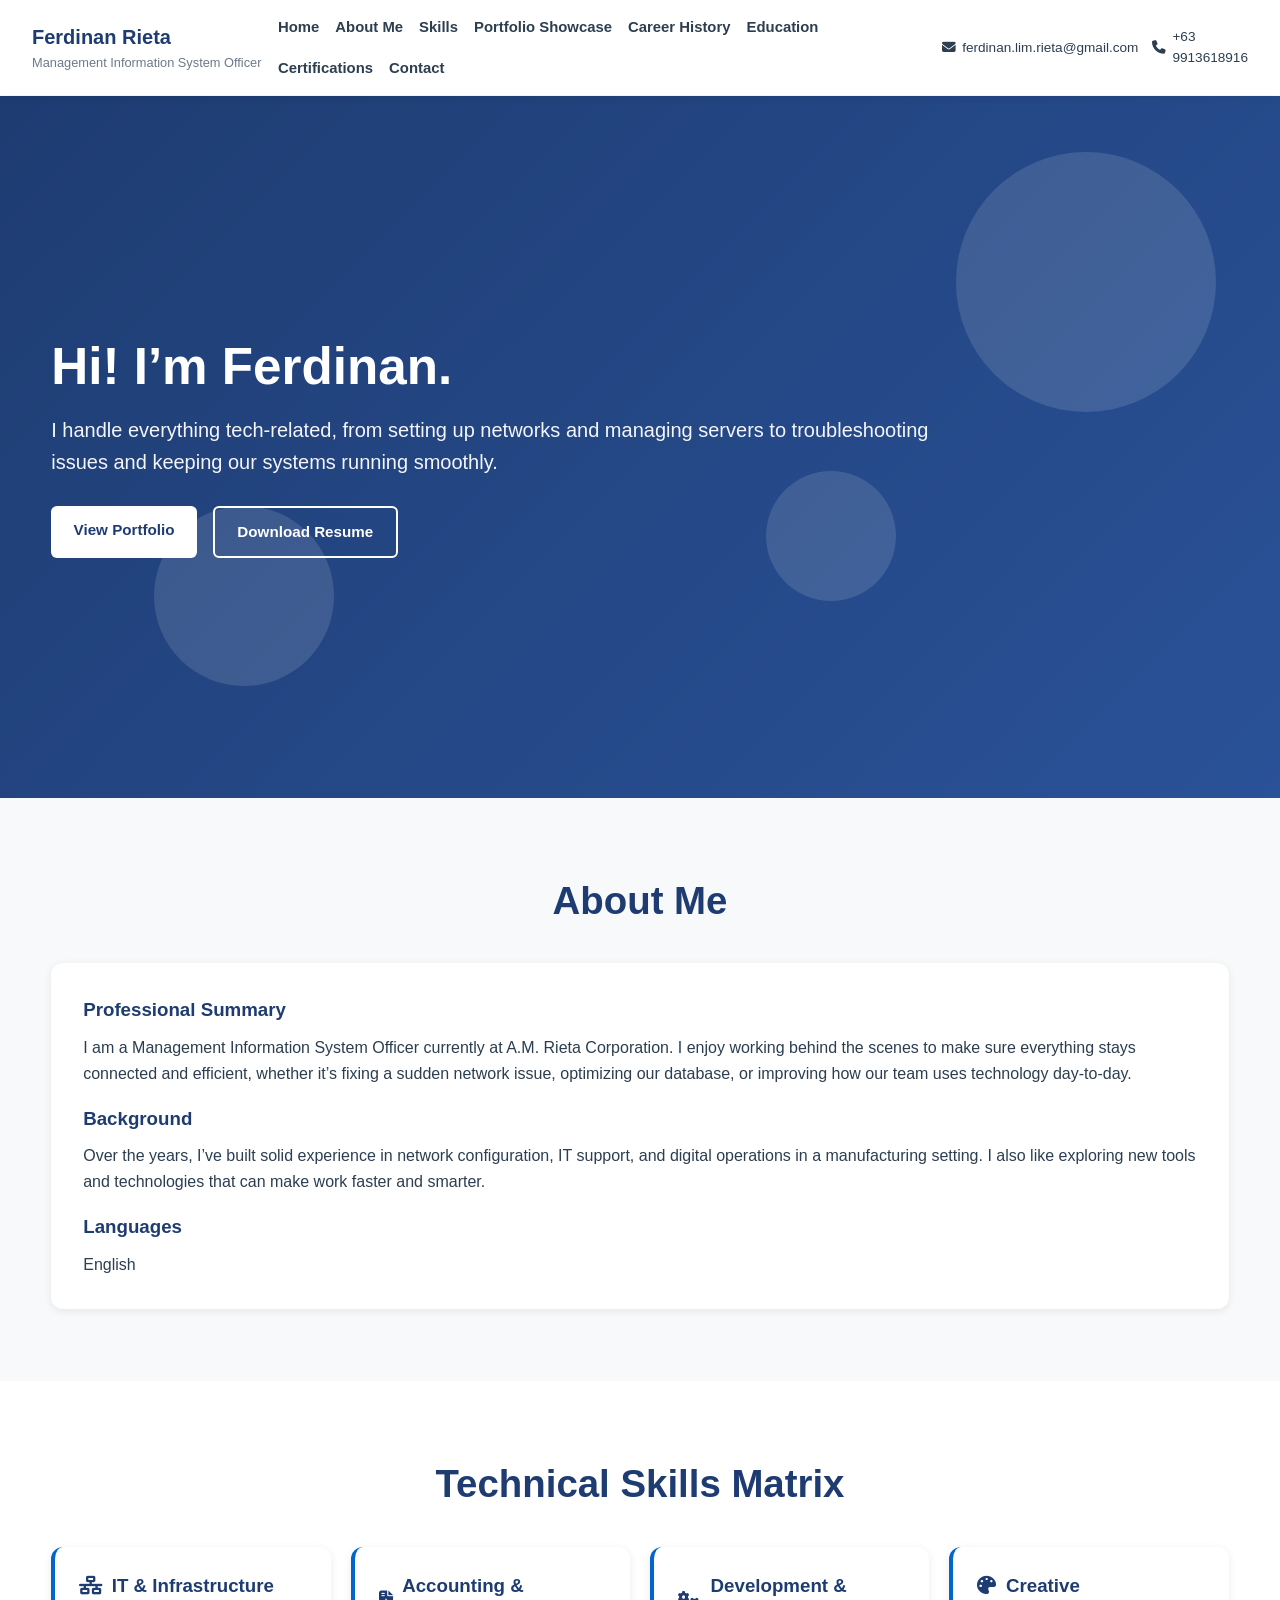
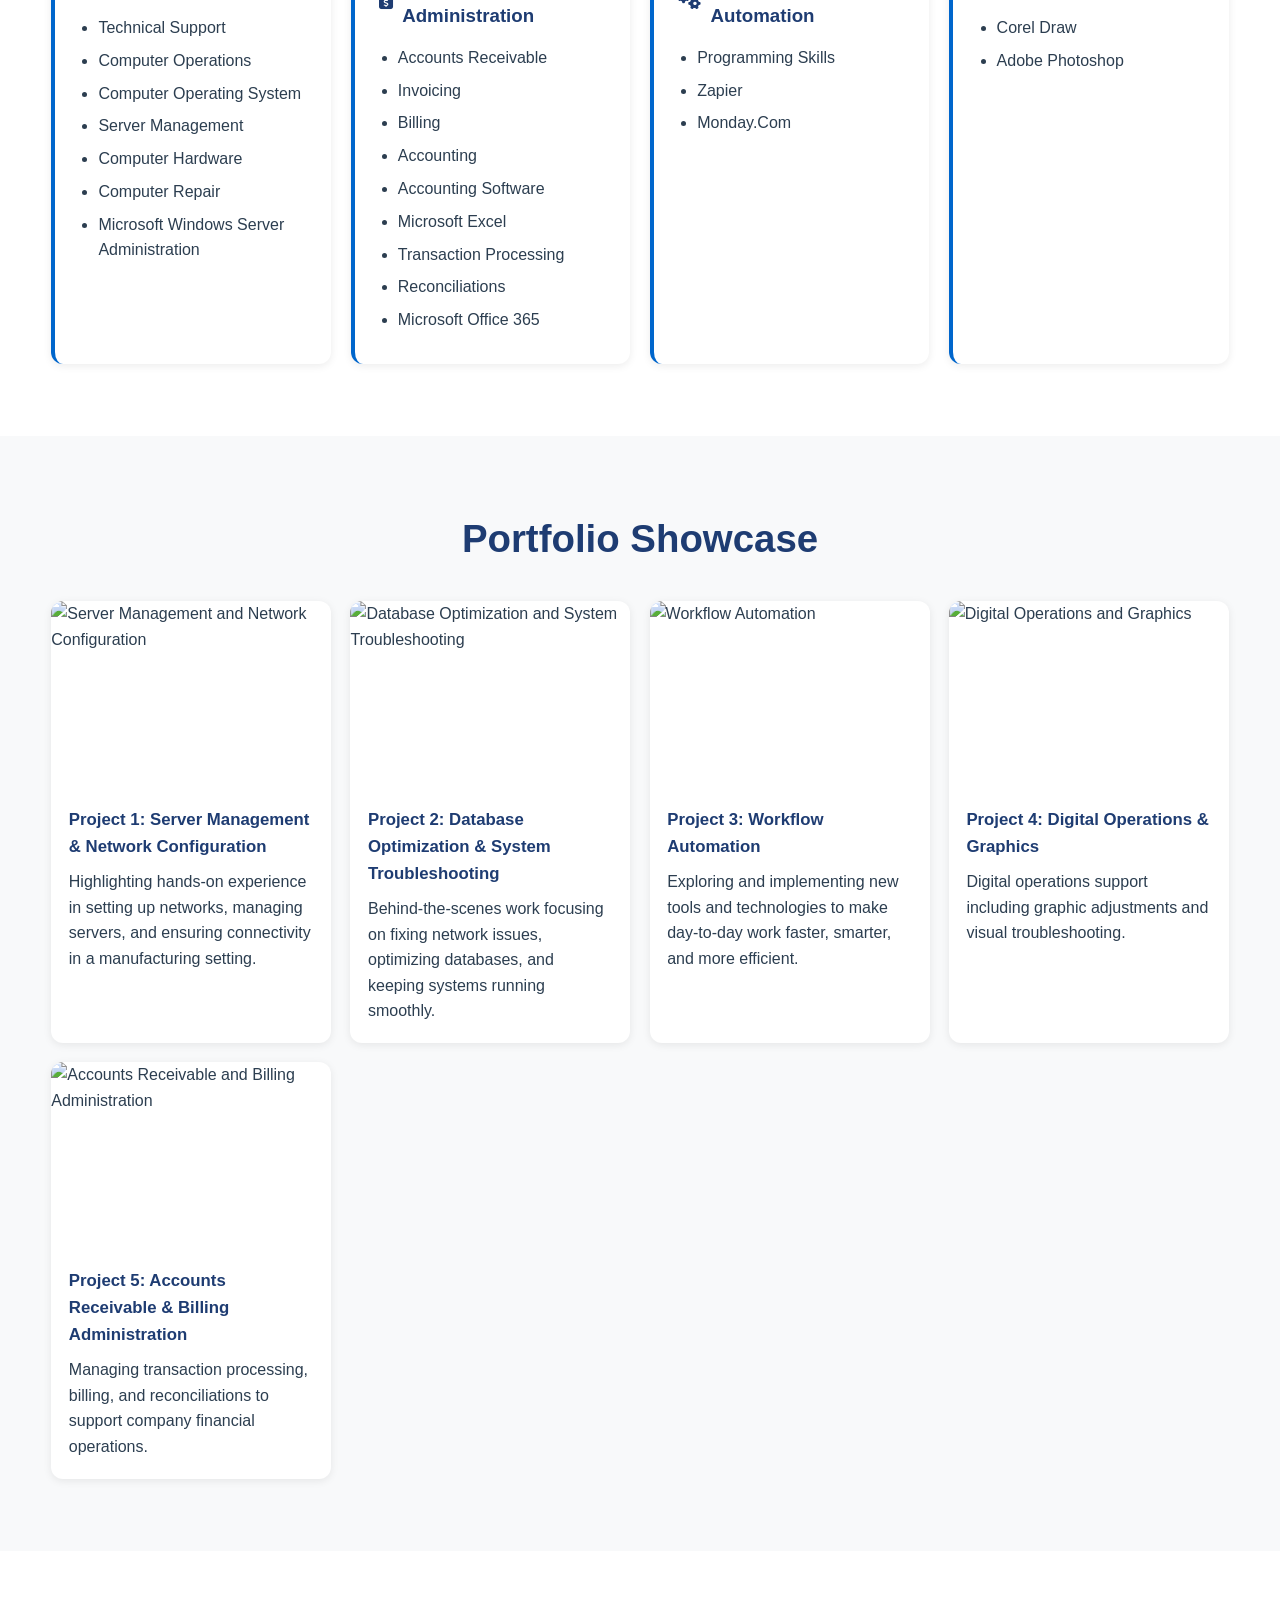
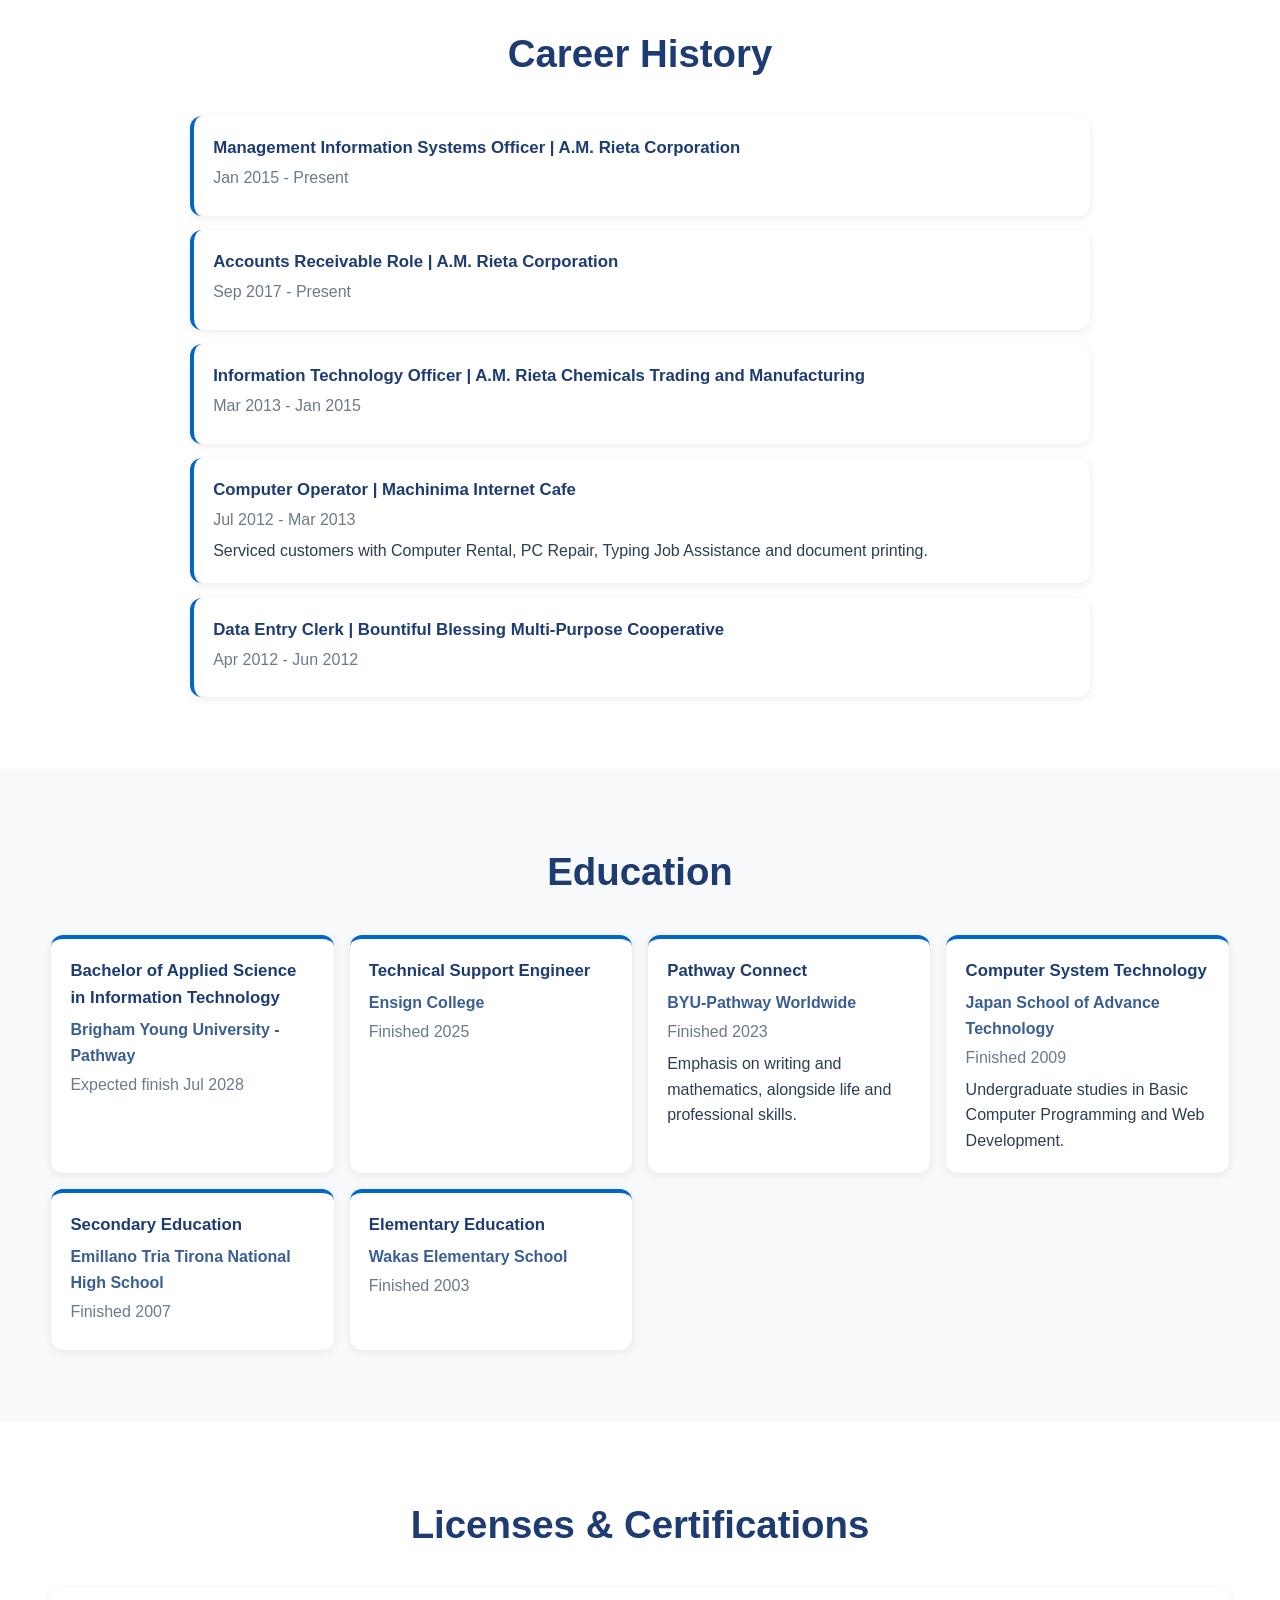
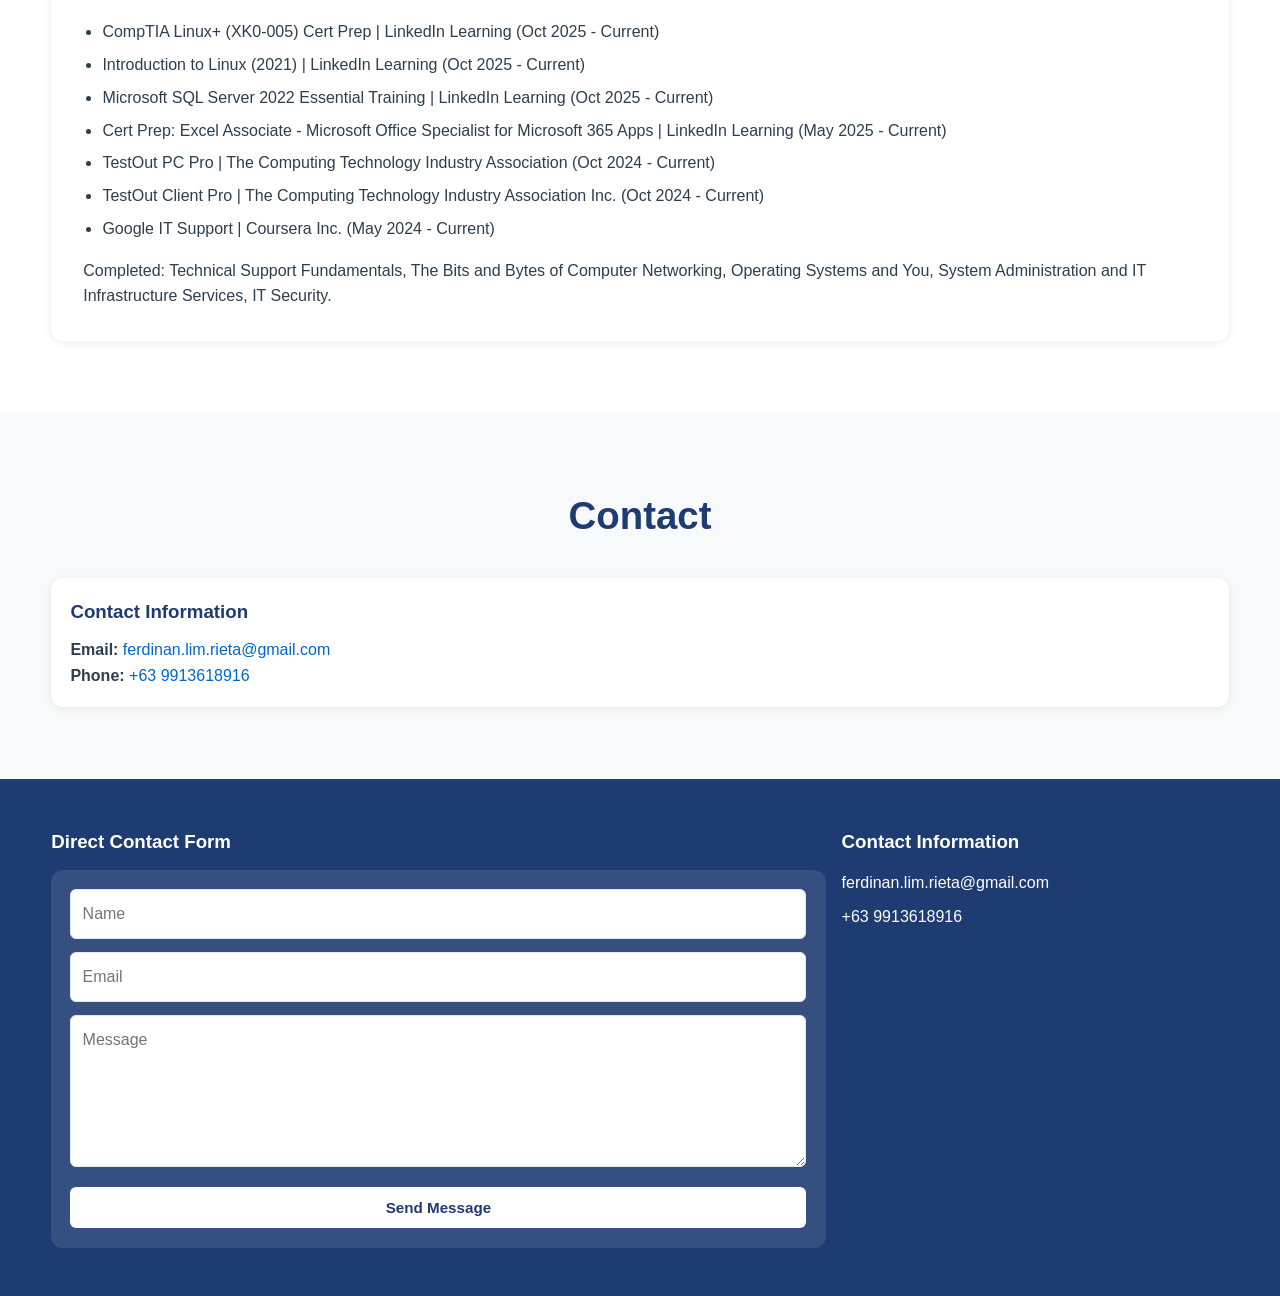
==== index.html @ 02938280 "upload" ====
<!DOCTYPE html>
<html lang="en">
<head>
    <meta charset="UTF-8">
    <meta name="viewport" content="width=device-width, initial-scale=1.0">
    <title>Ferdinan Rieta - Management Information System Officer</title>
    <link rel="stylesheet" href="styles.css">
    <link rel="stylesheet" href="https://cdnjs.cloudflare.com/ajax/libs/font-awesome/6.4.0/css/all.min.css">
</head>
<body>
    <header class="header" id="header">
        <nav class="navbar">
            <div class="nav-container">
                <div class="logo">
                    <h1>Ferdinan Rieta</h1>
                    <p class="tagline">Management Information System Officer</p>
                </div>
                <button class="hamburger" id="hamburger" aria-label="Open navigation menu">
                    <span></span>
                    <span></span>
                    <span></span>
                </button>
                <ul class="nav-menu" id="navMenu">
                    <li><a href="#home" class="nav-link">Home</a></li>
                    <li><a href="#about" class="nav-link">About Me</a></li>
                    <li><a href="#skills" class="nav-link">Skills</a></li>
                    <li><a href="#portfolio" class="nav-link">Portfolio Showcase</a></li>
                    <li><a href="#career" class="nav-link">Career History</a></li>
                    <li><a href="#education" class="nav-link">Education</a></li>
                    <li><a href="#certifications" class="nav-link">Certifications</a></li>
                    <li><a href="#contact" class="nav-link">Contact</a></li>
                </ul>
                <div class="contact-info">
                    <a href="mailto:ferdinan.lim.rieta@gmail.com" class="contact-link">
                        <i class="fas fa-envelope"></i> ferdinan.lim.rieta@gmail.com
                    </a>
                    <a href="tel:+639913618916" class="contact-link">
                        <i class="fas fa-phone"></i> +63 9913618916
                    </a>
                </div>
            </div>
        </nav>
    </header>

    <section class="hero" id="home">
        <div class="hero-content container">
            <h2 class="hero-title">Hi! I’m Ferdinan.</h2>
            <p class="hero-subtitle">
                I handle everything tech-related, from setting up networks and managing servers to troubleshooting issues and keeping our systems running smoothly.
            </p>
            <div class="cta-buttons">
                <a href="#portfolio" class="btn btn-primary">View Portfolio</a>
                <a href="#" class="btn btn-secondary">Download Resume</a>
            </div>
        </div>
        <div class="hero-background">
            <div class="floating-shapes">
                <div class="shape shape-1"></div>
                <div class="shape shape-2"></div>
                <div class="shape shape-3"></div>
            </div>
        </div>
    </section>

    <section class="about" id="about">
        <div class="container">
            <h2 class="section-title">About Me</h2>
            <div class="about-content">
                <div class="about-text">
                    <h3>Professional Summary</h3>
                    <p>
                        I am a Management Information System Officer currently at A.M. Rieta Corporation. I enjoy working behind the scenes to make sure everything stays connected and efficient, whether it’s fixing a sudden network issue, optimizing our database, or improving how our team uses technology day-to-day.
                    </p>
                    <h3>Background</h3>
                    <p>
                        Over the years, I’ve built solid experience in network configuration, IT support, and digital operations in a manufacturing setting. I also like exploring new tools and technologies that can make work faster and smarter.
                    </p>
                    <h3>Languages</h3>
                    <p>English</p>
                </div>
            </div>
        </div>
    </section>

    <section class="skills" id="skills">
        <div class="container">
            <h2 class="section-title">Technical Skills Matrix</h2>
            <div class="skills-grid">
                <div class="skill-category">
                    <h3><i class="fas fa-network-wired"></i> IT &amp; Infrastructure</h3>
                    <ul class="matrix-list">
                        <li>Technical Support</li>
                        <li>Computer Operations</li>
                        <li>Computer Operating System</li>
                        <li>Server Management</li>
                        <li>Computer Hardware</li>
                        <li>Computer Repair</li>
                        <li>Microsoft Windows Server Administration</li>
                    </ul>
                </div>
                <div class="skill-category">
                    <h3><i class="fas fa-file-invoice-dollar"></i> Accounting &amp; Administration</h3>
                    <ul class="matrix-list">
                        <li>Accounts Receivable</li>
                        <li>Invoicing</li>
                        <li>Billing</li>
                        <li>Accounting</li>
                        <li>Accounting Software</li>
                        <li>Microsoft Excel</li>
                        <li>Transaction Processing</li>
                        <li>Reconciliations</li>
                        <li>Microsoft Office 365</li>
                    </ul>
                </div>
                <div class="skill-category">
                    <h3><i class="fas fa-cogs"></i> Development &amp; Automation</h3>
                    <ul class="matrix-list">
                        <li>Programming Skills</li>
                        <li>Zapier</li>
                        <li>Monday.Com</li>
                    </ul>
                </div>
                <div class="skill-category">
                    <h3><i class="fas fa-palette"></i> Creative</h3>
                    <ul class="matrix-list">
                        <li>Corel Draw</li>
                        <li>Adobe Photoshop</li>
                    </ul>
                </div>
            </div>
        </div>
    </section>

    <section class="portfolio" id="portfolio">
        <div class="container">
            <h2 class="section-title">Portfolio Showcase</h2>
            <div class="portfolio-grid">
                <article class="project-card">
                    <div class="project-image">
                        <img src="https://via.placeholder.com/800x500/1e3c72/ffffff?text=Server+Management+%26+Network+Configuration" alt="Server Management and Network Configuration">
                    </div>
                    <div class="project-info">
                        <h3>Project 1: Server Management &amp; Network Configuration</h3>
                        <p>Highlighting hands-on experience in setting up networks, managing servers, and ensuring connectivity in a manufacturing setting.</p>
                    </div>
                </article>
                <article class="project-card">
                    <div class="project-image">
                        <img src="https://via.placeholder.com/800x500/2a5298/ffffff?text=Database+Optimization+%26+Troubleshooting" alt="Database Optimization and System Troubleshooting">
                    </div>
                    <div class="project-info">
                        <h3>Project 2: Database Optimization &amp; System Troubleshooting</h3>
                        <p>Behind-the-scenes work focusing on fixing network issues, optimizing databases, and keeping systems running smoothly.</p>
                    </div>
                </article>
                <article class="project-card">
                    <div class="project-image">
                        <img src="https://via.placeholder.com/800x500/0066cc/ffffff?text=Workflow+Automation" alt="Workflow Automation">
                    </div>
                    <div class="project-info">
                        <h3>Project 3: Workflow Automation</h3>
                        <p>Exploring and implementing new tools and technologies to make day-to-day work faster, smarter, and more efficient.</p>
                    </div>
                </article>
                <article class="project-card">
                    <div class="project-image">
                        <img src="https://via.placeholder.com/800x500/2c3e50/ffffff?text=Digital+Operations+%26+Graphics" alt="Digital Operations and Graphics">
                    </div>
                    <div class="project-info">
                        <h3>Project 4: Digital Operations &amp; Graphics</h3>
                        <p>Digital operations support including graphic adjustments and visual troubleshooting.</p>
                    </div>
                </article>
                <article class="project-card">
                    <div class="project-image">
                        <img src="https://via.placeholder.com/800x500/34495e/ffffff?text=Accounts+Receivable+%26+Billing" alt="Accounts Receivable and Billing Administration">
                    </div>
                    <div class="project-info">
                        <h3>Project 5: Accounts Receivable &amp; Billing Administration</h3>
                        <p>Managing transaction processing, billing, and reconciliations to support company financial operations.</p>
                    </div>
                </article>
            </div>
        </div>
    </section>

    <section class="experience" id="career">
        <div class="container">
            <h2 class="section-title">Career History</h2>
            <div class="timeline simple-timeline">
                <div class="timeline-item active">
                    <div class="timeline-content">
                        <h3>Management Information Systems Officer | A.M. Rieta Corporation</h3>
                        <p class="duration">Jan 2015 - Present</p>
                    </div>
                </div>
                <div class="timeline-item active">
                    <div class="timeline-content">
                        <h3>Accounts Receivable Role | A.M. Rieta Corporation</h3>
                        <p class="duration">Sep 2017 - Present</p>
                    </div>
                </div>
                <div class="timeline-item active">
                    <div class="timeline-content">
                        <h3>Information Technology Officer | A.M. Rieta Chemicals Trading and Manufacturing</h3>
                        <p class="duration">Mar 2013 - Jan 2015</p>
                    </div>
                </div>
                <div class="timeline-item active">
                    <div class="timeline-content">
                        <h3>Computer Operator | Machinima Internet Cafe</h3>
                        <p class="duration">Jul 2012 - Mar 2013</p>
                        <p>Serviced customers with Computer Rental, PC Repair, Typing Job Assistance and document printing.</p>
                    </div>
                </div>
                <div class="timeline-item active">
                    <div class="timeline-content">
                        <h3>Data Entry Clerk | Bountiful Blessing Multi-Purpose Cooperative</h3>
                        <p class="duration">Apr 2012 - Jun 2012</p>
                    </div>
                </div>
            </div>
        </div>
    </section>

    <section class="education" id="education">
        <div class="container">
            <h2 class="section-title">Education</h2>
            <div class="education-grid">
                <div class="education-card">
                    <h3>Bachelor of Applied Science in Information Technology</h3>
                    <p class="institution">Brigham Young University - Pathway</p>
                    <p class="duration">Expected finish Jul 2028</p>
                </div>
                <div class="education-card">
                    <h3>Technical Support Engineer</h3>
                    <p class="institution">Ensign College</p>
                    <p class="duration">Finished 2025</p>
                </div>
                <div class="education-card">
                    <h3>Pathway Connect</h3>
                    <p class="institution">BYU-Pathway Worldwide</p>
                    <p class="duration">Finished 2023</p>
                    <p class="details">Emphasis on writing and mathematics, alongside life and professional skills.</p>
                </div>
                <div class="education-card">
                    <h3>Computer System Technology</h3>
                    <p class="institution">Japan School of Advance Technology</p>
                    <p class="duration">Finished 2009</p>
                    <p class="details">Undergraduate studies in Basic Computer Programming and Web Development.</p>
                </div>
                <div class="education-card">
                    <h3>Secondary Education</h3>
                    <p class="institution">Emillano Tria Tirona National High School</p>
                    <p class="duration">Finished 2007</p>
                </div>
                <div class="education-card">
                    <h3>Elementary Education</h3>
                    <p class="institution">Wakas Elementary School</p>
                    <p class="duration">Finished 2003</p>
                </div>
            </div>
        </div>
    </section>

    <section class="skills" id="certifications">
        <div class="container">
            <h2 class="section-title">Licenses &amp; Certifications</h2>
            <div class="about-content">
                <ul class="matrix-list certifications-list">
                    <li>CompTIA Linux+ (XK0-005) Cert Prep | LinkedIn Learning (Oct 2025 - Current)</li>
                    <li>Introduction to Linux (2021) | LinkedIn Learning (Oct 2025 - Current)</li>
                    <li>Microsoft SQL Server 2022 Essential Training | LinkedIn Learning (Oct 2025 - Current)</li>
                    <li>Cert Prep: Excel Associate - Microsoft Office Specialist for Microsoft 365 Apps | LinkedIn Learning (May 2025 - Current)</li>
                    <li>TestOut PC Pro | The Computing Technology Industry Association (Oct 2024 - Current)</li>
                    <li>TestOut Client Pro | The Computing Technology Industry Association Inc. (Oct 2024 - Current)</li>
                    <li>Google IT Support | Coursera Inc. (May 2024 - Current)</li>
                </ul>
                <p class="cert-note">
                    Completed: Technical Support Fundamentals, The Bits and Bytes of Computer Networking, Operating Systems and You, System Administration and IT Infrastructure Services, IT Security.
                </p>
            </div>
        </div>
    </section>

    <section class="contact" id="contact">
        <div class="container">
            <h2 class="section-title">Contact</h2>
            <div class="contact-content single-column">
                <div class="contact-info-box">
                    <h3>Contact Information</h3>
                    <p><strong>Email:</strong> <a href="mailto:ferdinan.lim.rieta@gmail.com">ferdinan.lim.rieta@gmail.com</a></p>
                    <p><strong>Phone:</strong> <a href="tel:+639913618916">+63 9913618916</a></p>
                </div>
            </div>
        </div>
    </section>

    <footer class="footer">
        <div class="container footer-grid">
            <div>
                <h3>Direct Contact Form</h3>
                <form class="contact-form" id="footerContactForm">
                    <div class="form-group">
                        <input type="text" id="footerName" placeholder="Name" required>
                    </div>
                    <div class="form-group">
                        <input type="email" id="footerEmail" placeholder="Email" required>
                    </div>
                    <div class="form-group">
                        <textarea id="footerMessage" rows="5" placeholder="Message" required></textarea>
                    </div>
                    <button type="submit" class="btn btn-primary">Send Message</button>
                </form>
            </div>
            <div class="footer-contact">
                <h3>Contact Information</h3>
                <p><a href="mailto:ferdinan.lim.rieta@gmail.com">ferdinan.lim.rieta@gmail.com</a></p>
                <p><a href="tel:+639913618916">+63 9913618916</a></p>
            </div>
        </div>
    </footer>

    <script src="script.js"></script>
</body>
</html>
---- styles.css ----
:root {
    --primary-color: #1e3c72;
    --secondary-color: #2a5298;
    --accent-color: #0066cc;
    --text-dark: #2c3e50;
    --text-light: #6c7a89;
    --bg-light: #f8f9fa;
    --bg-white: #ffffff;
    --border-color: #e3e8ee;
    --shadow-sm: 0 2px 8px rgba(0, 0, 0, 0.08);
    --shadow-md: 0 8px 22px rgba(0, 0, 0, 0.12);
    --transition: all 0.3s ease;
}

* {
    margin: 0;
    padding: 0;
    box-sizing: border-box;
}

html {
    scroll-behavior: smooth;
}

body {
    font-family: 'Segoe UI', Tahoma, Geneva, Verdana, sans-serif;
    color: var(--text-dark);
    line-height: 1.6;
    background: var(--bg-white);
}

.container {
    width: min(1200px, 92%);
    margin: 0 auto;
}

.header {
    position: fixed;
    inset: 0 0 auto 0;
    background: var(--bg-white);
    box-shadow: var(--shadow-sm);
    z-index: 1000;
}

.navbar {
    padding: 0.85rem 0;
}

.nav-container {
    width: min(1250px, 95%);
    margin: 0 auto;
    display: flex;
    align-items: center;
    gap: 1rem;
}

.logo {
    min-width: 230px;
}

.logo h1 {
    font-size: 1.25rem;
    color: var(--primary-color);
}

.logo .tagline {
    font-size: 0.8rem;
    color: var(--text-light);
}

.nav-menu {
    list-style: none;
    display: flex;
    align-items: center;
    gap: 1rem;
    margin-left: auto;
    flex-wrap: wrap;
}

.nav-link {
    color: var(--text-dark);
    text-decoration: none;
    font-size: 0.93rem;
    font-weight: 600;
    transition: var(--transition);
}

.nav-link:hover {
    color: var(--accent-color);
}

.contact-info {
    display: flex;
    align-items: center;
    gap: 0.85rem;
    margin-left: 0.5rem;
}

.contact-link {
    color: var(--text-dark);
    text-decoration: none;
    font-size: 0.85rem;
    display: inline-flex;
    align-items: center;
    gap: 0.4rem;
}

.contact-link:hover {
    color: var(--accent-color);
}

.hamburger {
    display: none;
    background: none;
    border: 0;
    cursor: pointer;
    margin-left: auto;
}

.hamburger span {
    display: block;
    width: 26px;
    height: 3px;
    margin: 5px 0;
    border-radius: 2px;
    background: var(--text-dark);
}

.hero {
    margin-top: 96px;
    min-height: 78vh;
    display: flex;
    align-items: center;
    color: #fff;
    background: linear-gradient(135deg, var(--primary-color), var(--secondary-color));
    position: relative;
    overflow: hidden;
    padding: 3.5rem 0;
}

.hero-content {
    position: relative;
    z-index: 2;
}

.hero-title {
    font-size: clamp(2rem, 5vw, 3.2rem);
    line-height: 1.2;
    margin-bottom: 1rem;
}

.hero-subtitle {
    font-size: clamp(1rem, 2.3vw, 1.25rem);
    max-width: 900px;
    opacity: 0.95;
    margin-bottom: 1.75rem;
}

.cta-buttons {
    display: flex;
    flex-wrap: wrap;
    gap: 1rem;
}

.btn {
    border: 0;
    border-radius: 6px;
    padding: 0.75rem 1.4rem;
    font-size: 0.95rem;
    font-weight: 700;
    text-decoration: none;
    cursor: pointer;
    transition: var(--transition);
}

.btn-primary {
    background: #fff;
    color: var(--primary-color);
}

.btn-secondary {
    background: transparent;
    color: #fff;
    border: 2px solid #fff;
}

.btn:hover {
    transform: translateY(-2px);
}

.hero-background {
    position: absolute;
    inset: 0;
    opacity: 0.12;
}

.floating-shapes {
    position: relative;
    width: 100%;
    height: 100%;
}

.shape {
    position: absolute;
    border-radius: 50%;
    background: #fff;
    animation: float 8s ease-in-out infinite;
}

.shape-1 {
    width: 260px;
    height: 260px;
    right: 5%;
    top: 8%;
}

.shape-2 {
    width: 180px;
    height: 180px;
    left: 12%;
    bottom: 16%;
    animation-duration: 10s;
}

.shape-3 {
    width: 130px;
    height: 130px;
    right: 30%;
    bottom: 28%;
    animation-duration: 9s;
}

@keyframes float {
    0%, 100% { transform: translateY(0); }
    50% { transform: translateY(24px); }
}

section {
    padding: 4.5rem 0;
}

.about,
.portfolio,
.education,
.contact {
    background: var(--bg-light);
}

.section-title {
    text-align: center;
    color: var(--primary-color);
    margin-bottom: 2rem;
    font-size: clamp(1.8rem, 4vw, 2.4rem);
}

.about-content,
.skill-category,
.project-card,
.timeline-content,
.education-card,
.contact-info-box,
.contact-form {
    background: var(--bg-white);
    border-radius: 12px;
    box-shadow: var(--shadow-sm);
}

.about-content {
    padding: 2rem;
}

.about-text h3 {
    color: var(--primary-color);
    margin: 1.1rem 0 0.6rem;
}

.about-text h3:first-child {
    margin-top: 0;
}

.skills-grid {
    display: grid;
    grid-template-columns: repeat(auto-fit, minmax(250px, 1fr));
    gap: 1.25rem;
}

.skill-category {
    padding: 1.5rem;
    border-left: 4px solid var(--accent-color);
}

.skill-category h3 {
    color: var(--primary-color);
    margin-bottom: 0.9rem;
    display: flex;
    align-items: center;
    gap: 0.6rem;
}

.matrix-list {
    list-style: disc;
    padding-left: 1.2rem;
}

.matrix-list li {
    margin-bottom: 0.45rem;
}

.portfolio-grid {
    display: grid;
    grid-template-columns: repeat(auto-fit, minmax(270px, 1fr));
    gap: 1.2rem;
}

.project-card {
    overflow: hidden;
}

.project-image {
    height: 190px;
}

.project-image img {
    width: 100%;
    height: 100%;
    object-fit: cover;
}

.project-info {
    padding: 1rem 1.1rem 1.2rem;
}

.project-info h3 {
    color: var(--primary-color);
    font-size: 1.05rem;
    margin-bottom: 0.5rem;
}

.experience {
    background: var(--bg-white);
}

.simple-timeline {
    max-width: 900px;
    margin: 0 auto;
    display: grid;
    gap: 0.9rem;
}

.timeline-item {
    margin: 0;
    opacity: 1;
}

.timeline-content {
    padding: 1.2rem;
    border-left: 4px solid var(--accent-color);
}

.timeline-content h3 {
    color: var(--primary-color);
    margin-bottom: 0.2rem;
    font-size: 1.05rem;
}

.timeline-content .duration {
    color: var(--text-light);
    margin-bottom: 0.35rem;
}

.education-grid {
    display: grid;
    grid-template-columns: repeat(auto-fit, minmax(250px, 1fr));
    gap: 1rem;
}

.education-card {
    padding: 1.2rem;
    border-top: 4px solid var(--accent-color);
}

.education-card h3 {
    color: var(--primary-color);
    margin-bottom: 0.35rem;
    font-size: 1.05rem;
}

.education-card .institution {
    font-weight: 700;
    color: #3b5f93;
}

.education-card .duration {
    color: var(--text-light);
    margin: 0.2rem 0 0.4rem;
}

.certifications-list {
    margin-bottom: 1rem;
}

.cert-note {
    margin-top: 0.75rem;
    color: var(--text-dark);
}

.contact-content {
    display: grid;
    grid-template-columns: 1fr 1fr;
    gap: 1rem;
}

.contact-content.single-column {
    grid-template-columns: 1fr;
}

.contact-info-box,
.contact-form {
    padding: 1.2rem;
}

.contact-info-box h3 {
    color: var(--primary-color);
    margin-bottom: 0.6rem;
}

.contact-info-box a {
    color: var(--accent-color);
    text-decoration: none;
}

.form-group {
    margin-bottom: 0.8rem;
}

.form-group input,
.form-group textarea {
    width: 100%;
    border: 1px solid var(--border-color);
    border-radius: 6px;
    padding: 0.7rem;
    font: inherit;
}

.form-group input:focus,
.form-group textarea:focus {
    outline: none;
    border-color: var(--accent-color);
}

.contact-form .btn {
    width: 100%;
}

.footer {
    background: var(--primary-color);
    color: #fff;
    padding: 3rem 0;
}

.footer-grid {
    display: grid;
    grid-template-columns: 2fr 1fr;
    gap: 1rem;
}

.footer h3 {
    margin-bottom: 0.8rem;
}

.footer .contact-form {
    background: rgba(255, 255, 255, 0.1);
    box-shadow: none;
}

.footer .form-group input,
.footer .form-group textarea {
    background: #fff;
}

.footer-contact p {
    margin-bottom: 0.5rem;
}

.footer a {
    color: #fff;
    text-decoration: none;
}

@media (max-width: 1060px) {
    .nav-menu {
        display: none;
    }

    .hamburger {
        display: block;
    }

    .nav-menu.active {
        position: absolute;
        top: 100%;
        left: 0;
        right: 0;
        display: flex;
        flex-direction: column;
        align-items: flex-start;
        background: var(--bg-white);
        box-shadow: var(--shadow-md);
        padding: 0.8rem 1rem;
        gap: 0.6rem;
    }

    .contact-info {
        display: none;
    }

    .footer-grid {
        grid-template-columns: 1fr;
    }
}

@media (max-width: 768px) {
    .hero {
        margin-top: 84px;
        min-height: auto;
    }

    .cta-buttons {
        flex-direction: column;
        align-items: stretch;
    }

    .btn {
        text-align: center;
    }

    .contact-content {
        grid-template-columns: 1fr;
    }
}
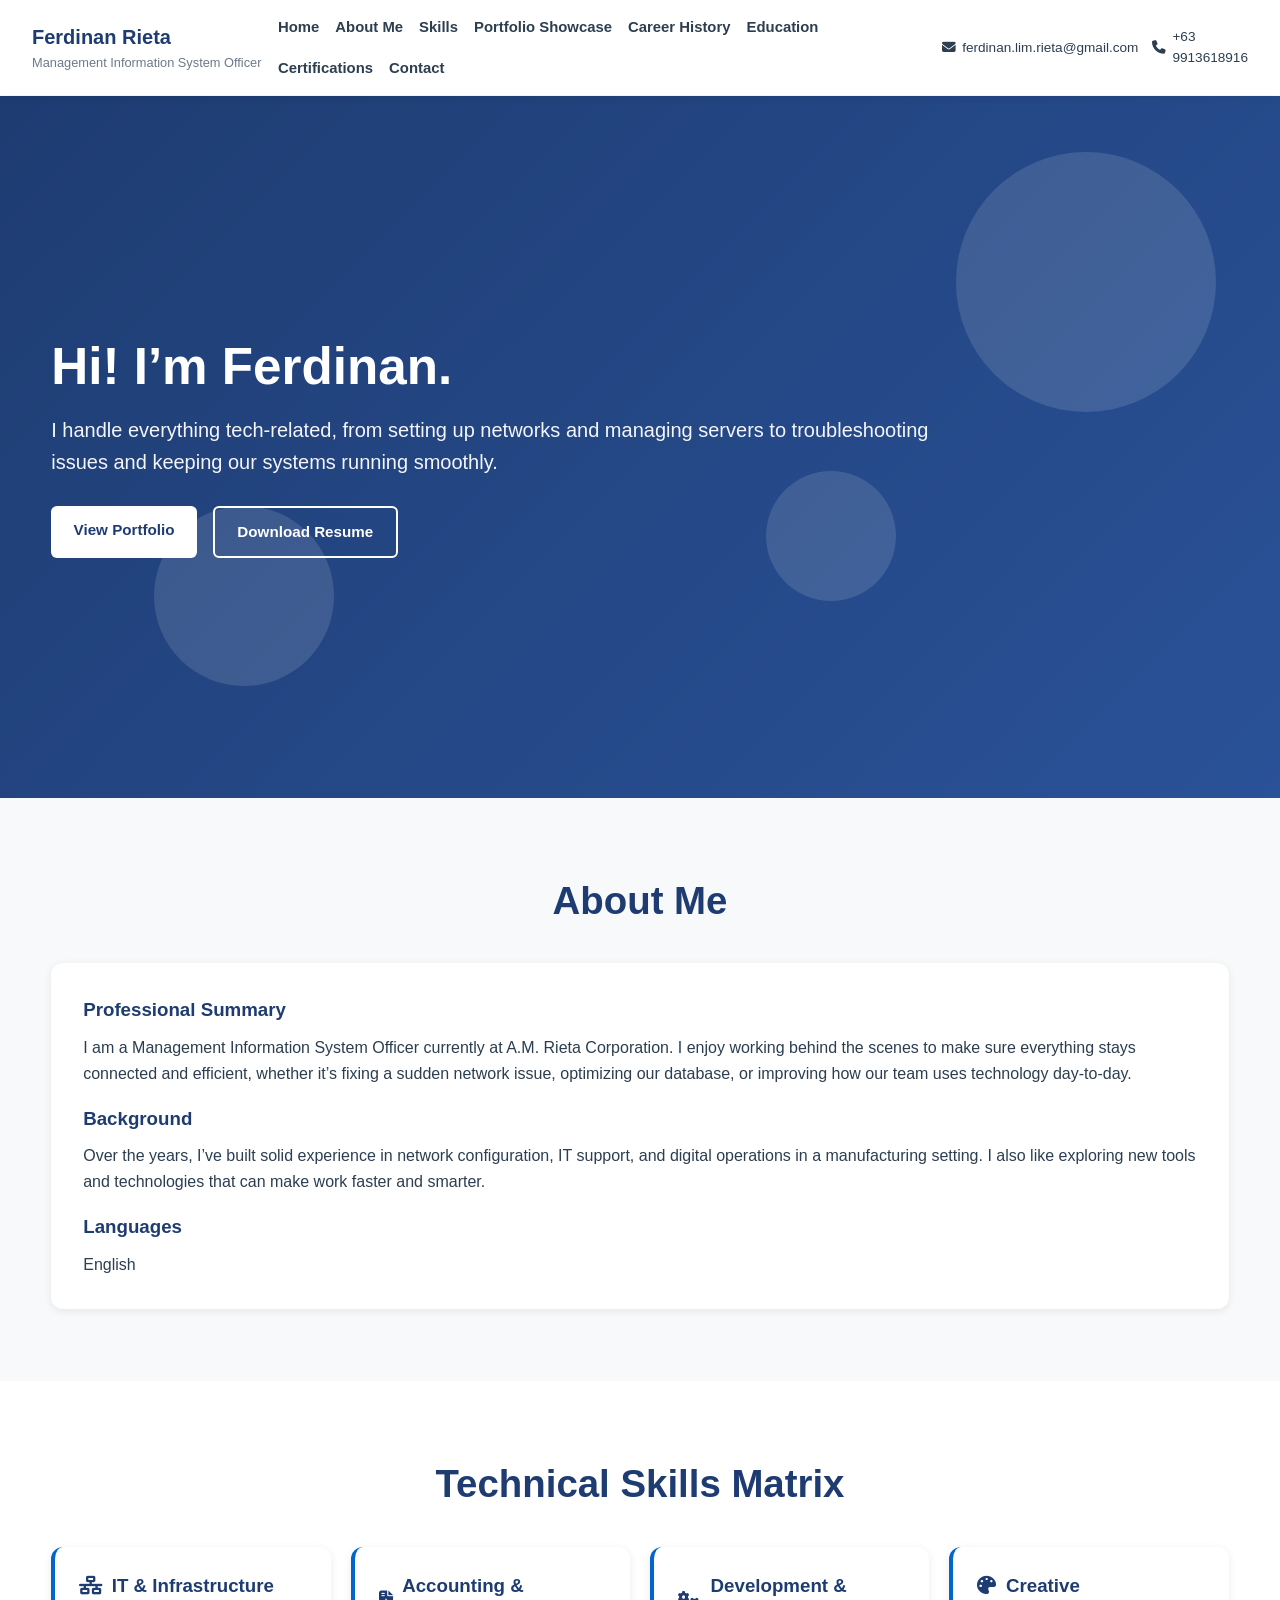
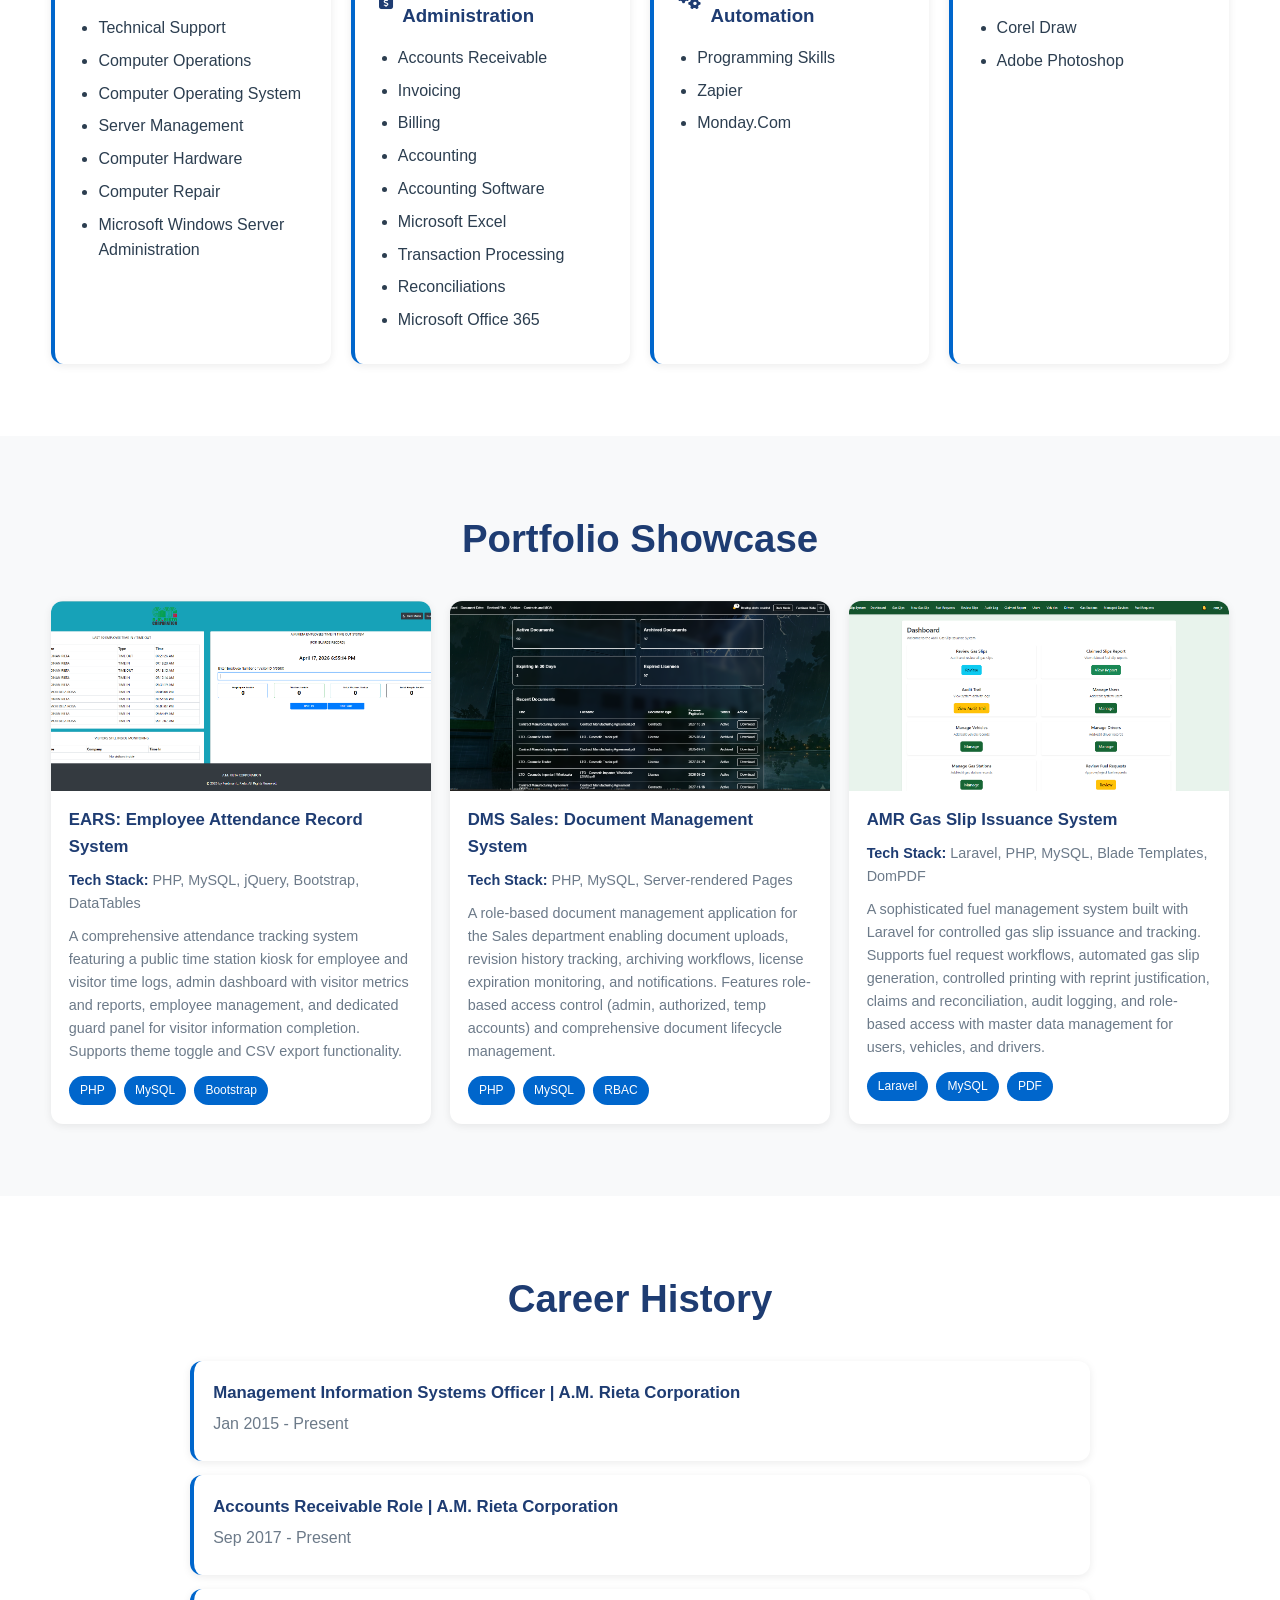
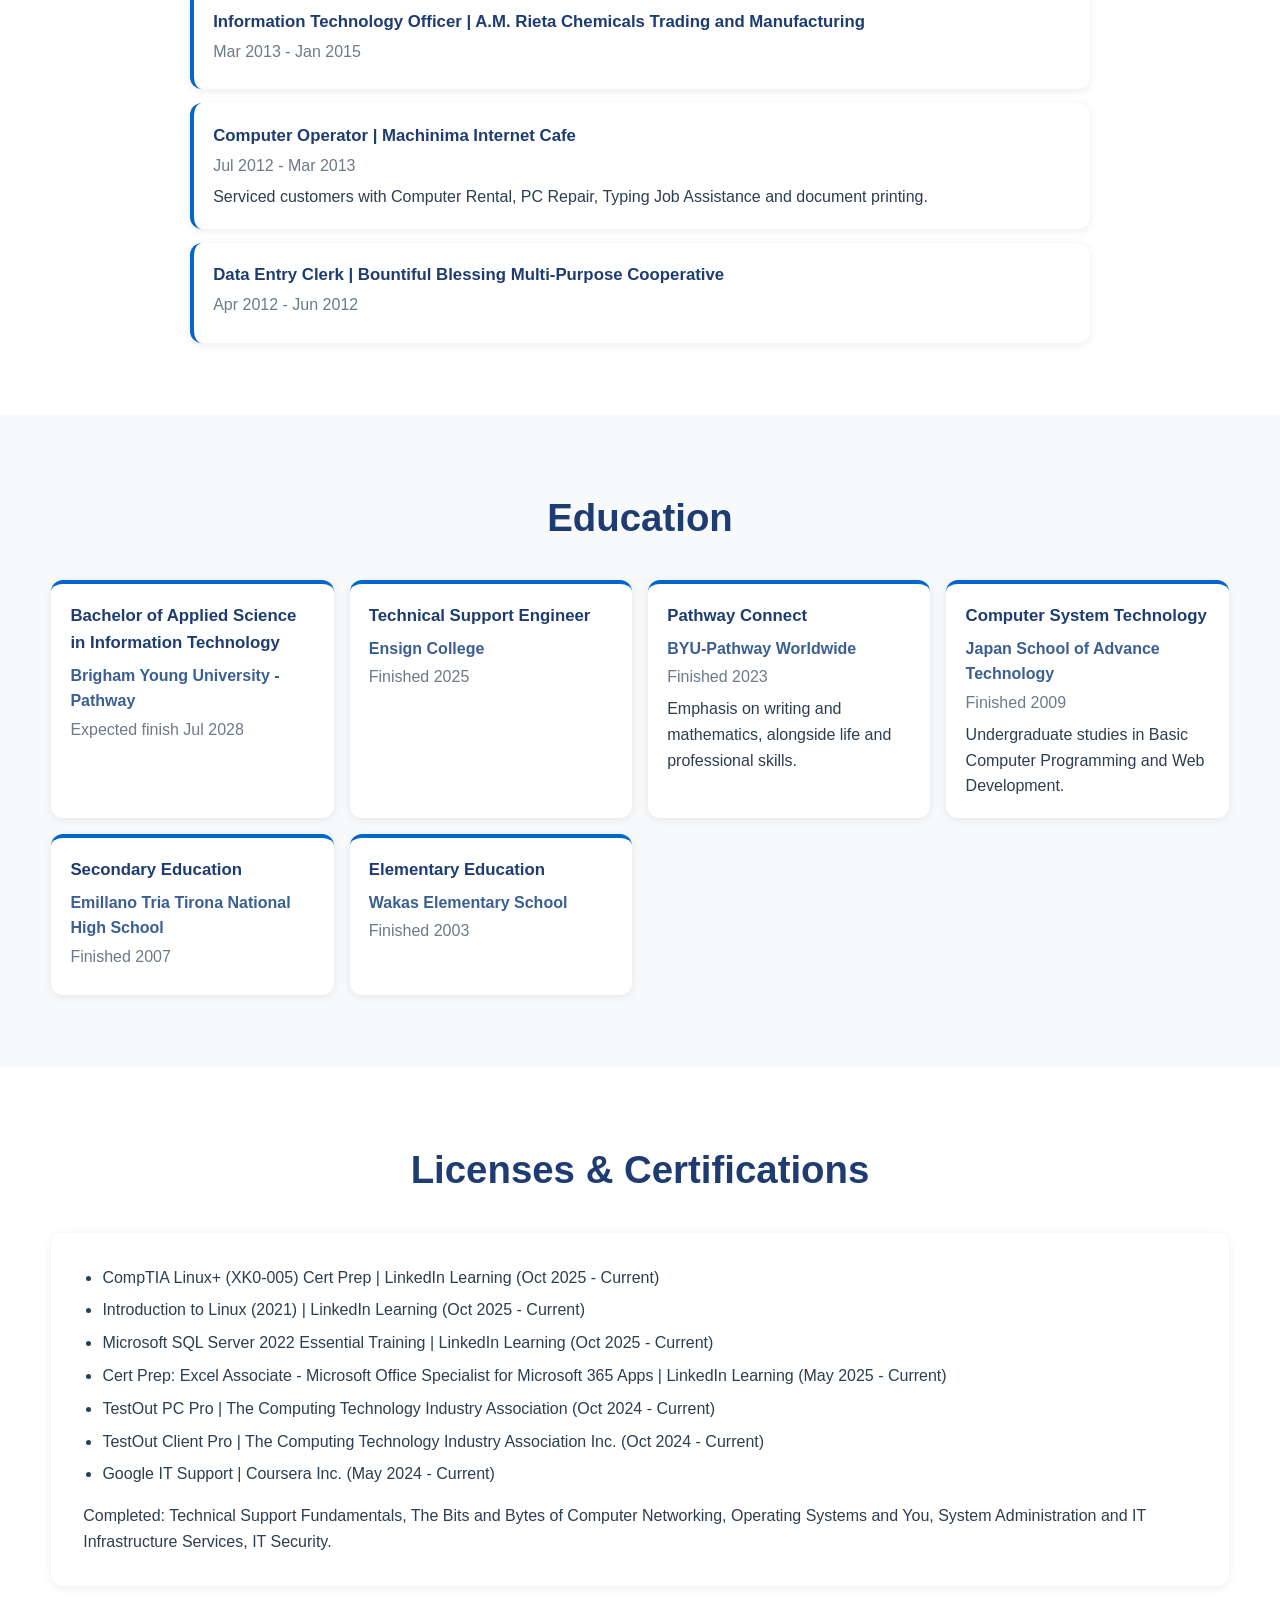
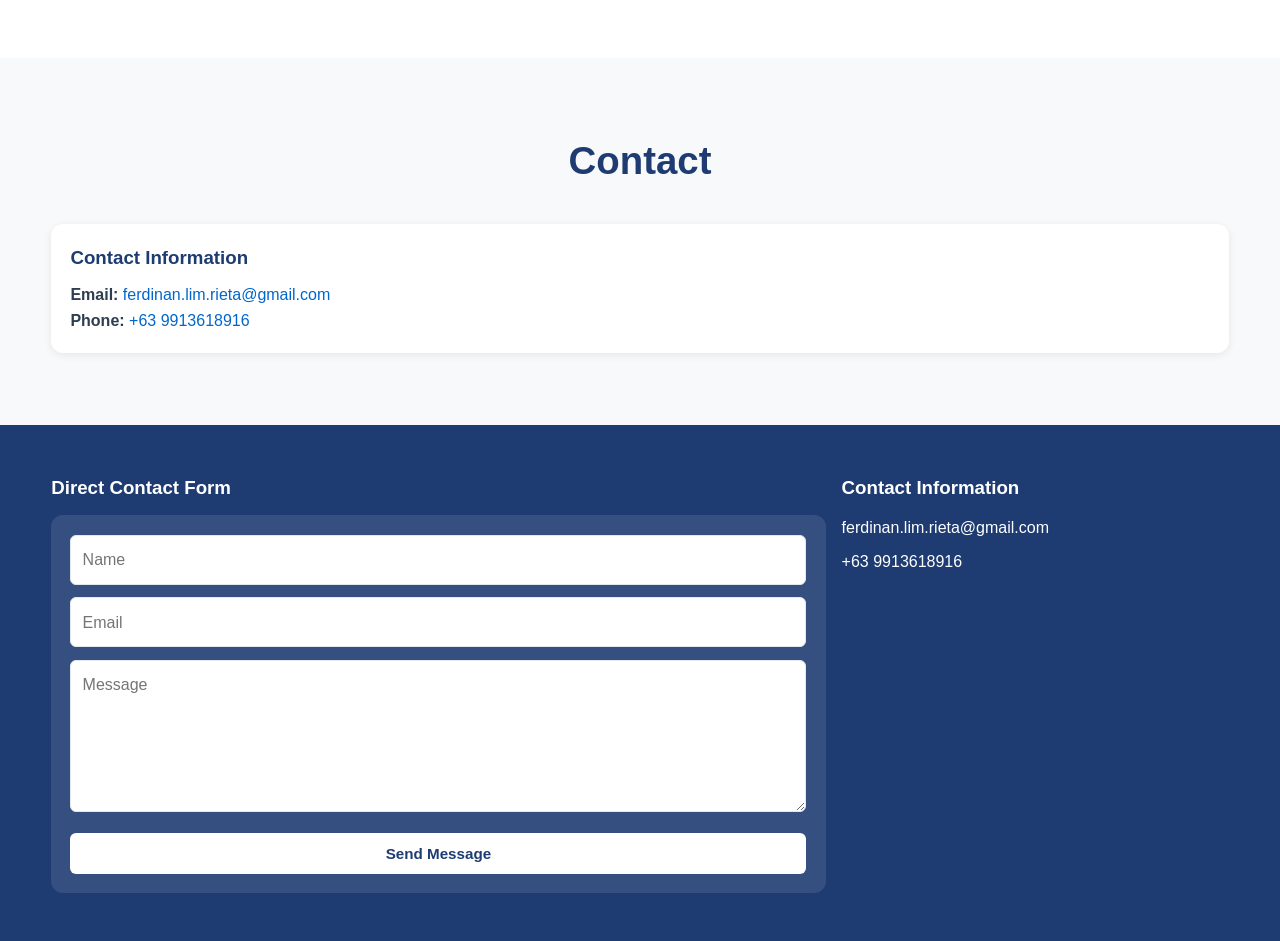
==== commit 6b61614a: "update index.html" ====
--- a/index.html
+++ b/index.html
@@ -137,47 +137,47 @@
             <div class="portfolio-grid">
                 <article class="project-card">
                     <div class="project-image">
-                        <img src="https://via.placeholder.com/800x500/1e3c72/ffffff?text=Server+Management+%26+Network+Configuration" alt="Server Management and Network Configuration">
+                        <img src="images/EARS.png" alt="EARS - Employee Attendance Record System">
                     </div>
                     <div class="project-info">
-                        <h3>Project 1: Server Management &amp; Network Configuration</h3>
-                        <p>Highlighting hands-on experience in setting up networks, managing servers, and ensuring connectivity in a manufacturing setting.</p>
+                        <h3>EARS: Employee Attendance Record System</h3>
+                        <p><strong>Tech Stack:</strong> PHP, MySQL, jQuery, Bootstrap, DataTables</p>
+                        <p>A comprehensive attendance tracking system featuring a public time station kiosk for employee and visitor time logs, admin dashboard with visitor metrics and reports, employee management, and dedicated guard panel for visitor information completion. Supports theme toggle and CSV export functionality.</p>
+                        <div class="tech-tags">
+                            <span class="tag">PHP</span>
+                            <span class="tag">MySQL</span>
+                            <span class="tag">Bootstrap</span>
+                        </div>
                     </div>
                 </article>
                 <article class="project-card">
                     <div class="project-image">
-                        <img src="https://via.placeholder.com/800x500/2a5298/ffffff?text=Database+Optimization+%26+Troubleshooting" alt="Database Optimization and System Troubleshooting">
+                        <img src="images/DMSSales.png" alt="DMS Sales - Document Management System">
                     </div>
                     <div class="project-info">
-                        <h3>Project 2: Database Optimization &amp; System Troubleshooting</h3>
-                        <p>Behind-the-scenes work focusing on fixing network issues, optimizing databases, and keeping systems running smoothly.</p>
+                        <h3>DMS Sales: Document Management System</h3>
+                        <p><strong>Tech Stack:</strong> PHP, MySQL, Server-rendered Pages</p>
+                        <p>A role-based document management application for the Sales department enabling document uploads, revision history tracking, archiving workflows, license expiration monitoring, and notifications. Features role-based access control (admin, authorized, temp accounts) and comprehensive document lifecycle management.</p>
+                        <div class="tech-tags">
+                            <span class="tag">PHP</span>
+                            <span class="tag">MySQL</span>
+                            <span class="tag">RBAC</span>
+                        </div>
                     </div>
                 </article>
                 <article class="project-card">
                     <div class="project-image">
-                        <img src="https://via.placeholder.com/800x500/0066cc/ffffff?text=Workflow+Automation" alt="Workflow Automation">
+                        <img src="images/Gas Slip System.png" alt="AMR Gas Slip Issuance System">
                     </div>
                     <div class="project-info">
-                        <h3>Project 3: Workflow Automation</h3>
-                        <p>Exploring and implementing new tools and technologies to make day-to-day work faster, smarter, and more efficient.</p>
-                    </div>
-                </article>
-                <article class="project-card">
-                    <div class="project-image">
-                        <img src="https://via.placeholder.com/800x500/2c3e50/ffffff?text=Digital+Operations+%26+Graphics" alt="Digital Operations and Graphics">
-                    </div>
-                    <div class="project-info">
-                        <h3>Project 4: Digital Operations &amp; Graphics</h3>
-                        <p>Digital operations support including graphic adjustments and visual troubleshooting.</p>
-                    </div>
-                </article>
-                <article class="project-card">
-                    <div class="project-image">
-                        <img src="https://via.placeholder.com/800x500/34495e/ffffff?text=Accounts+Receivable+%26+Billing" alt="Accounts Receivable and Billing Administration">
-                    </div>
-                    <div class="project-info">
-                        <h3>Project 5: Accounts Receivable &amp; Billing Administration</h3>
-                        <p>Managing transaction processing, billing, and reconciliations to support company financial operations.</p>
+                        <h3>AMR Gas Slip Issuance System</h3>
+                        <p><strong>Tech Stack:</strong> Laravel, PHP, MySQL, Blade Templates, DomPDF</p>
+                        <p>A sophisticated fuel management system built with Laravel for controlled gas slip issuance and tracking. Supports fuel request workflows, automated gas slip generation, controlled printing with reprint justification, claims and reconciliation, audit logging, and role-based access with master data management for users, vehicles, and drivers.</p>
+                        <div class="tech-tags">
+                            <span class="tag">Laravel</span>
+                            <span class="tag">MySQL</span>
+                            <span class="tag">PDF</span>
+                        </div>
                     </div>
                 </article>
             </div>
--- a/styles.css
+++ b/styles.css
@@ -336,6 +336,33 @@
     margin-bottom: 0.5rem;
 }
 
+.project-info p {
+    font-size: 0.9rem;
+    margin-bottom: 0.6rem;
+    color: var(--text-light);
+}
+
+.project-info strong {
+    color: var(--primary-color);
+}
+
+.tech-tags {
+    display: flex;
+    flex-wrap: wrap;
+    gap: 0.5rem;
+    margin-top: 0.8rem;
+}
+
+.tag {
+    display: inline-block;
+    background: var(--accent-color);
+    color: white;
+    padding: 0.3rem 0.7rem;
+    border-radius: 20px;
+    font-size: 0.75rem;
+    font-weight: 500;
+}
+
 .experience {
     background: var(--bg-white);
 }
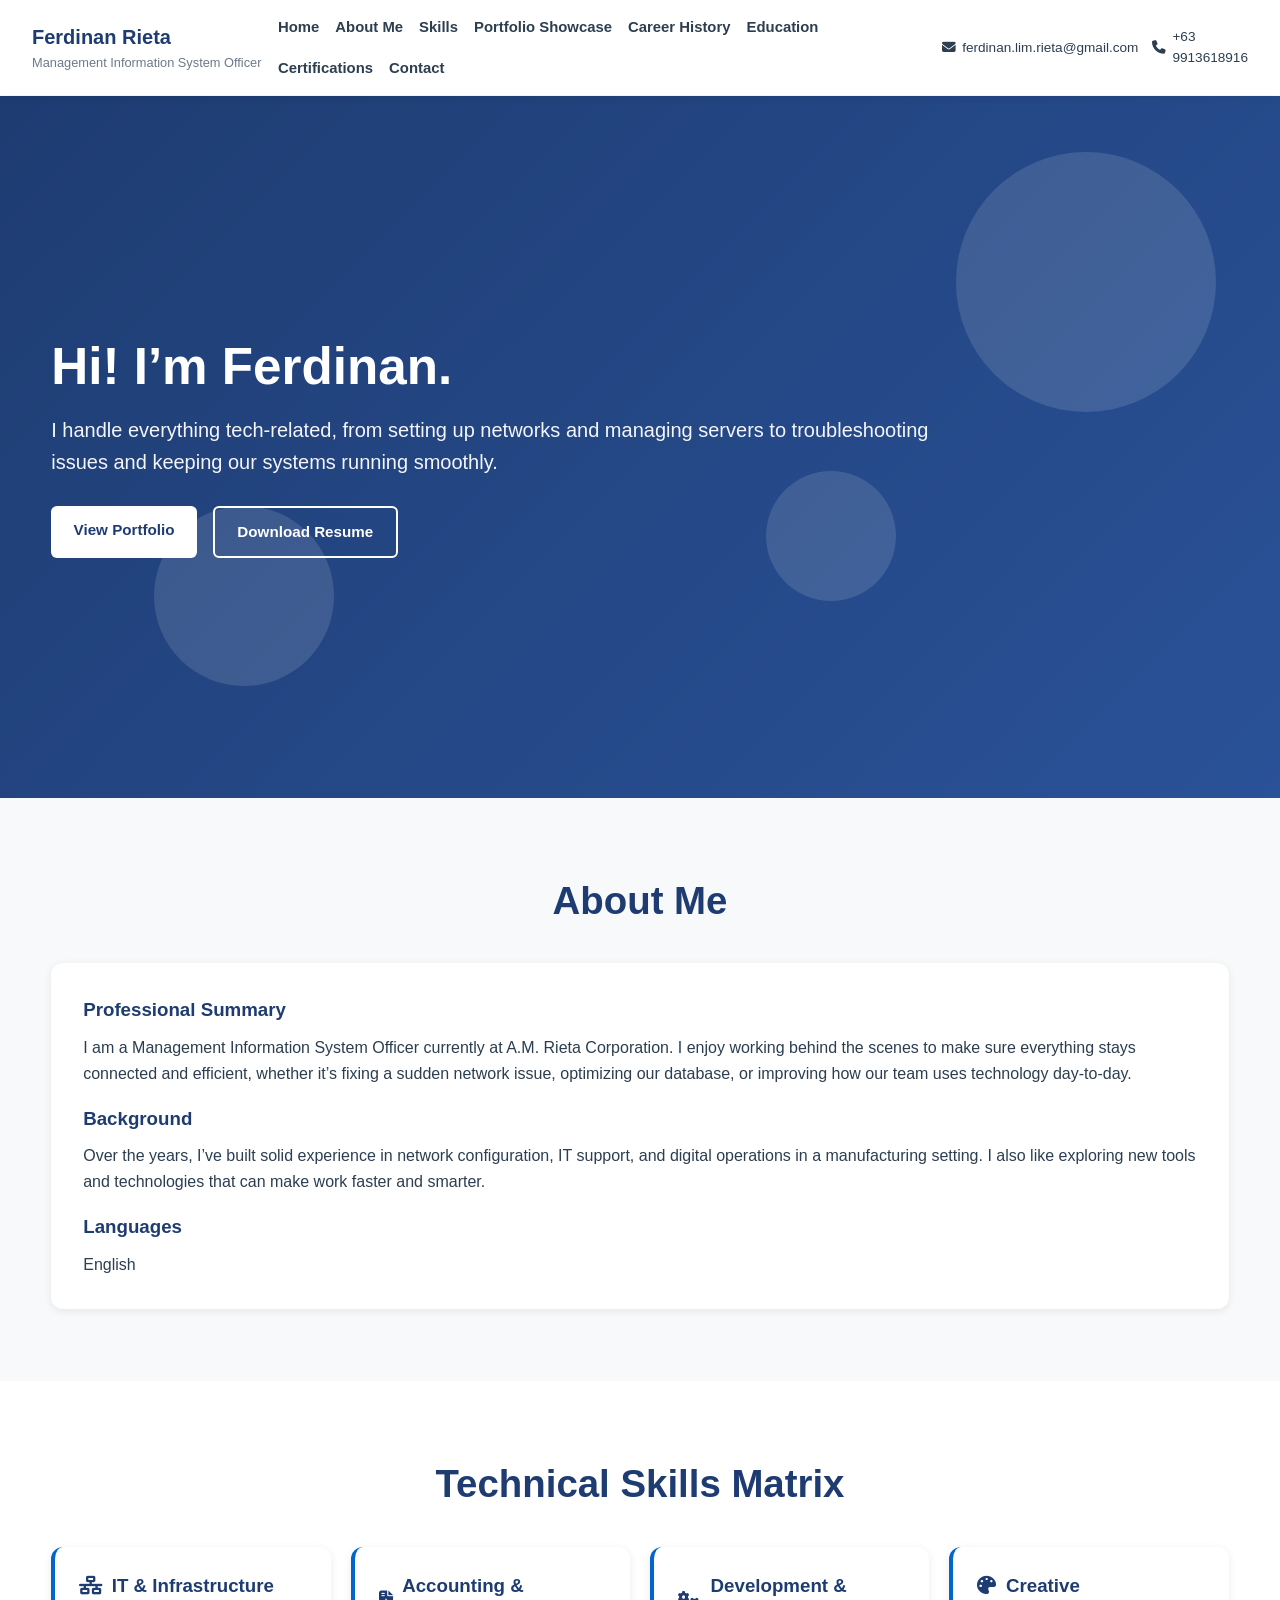
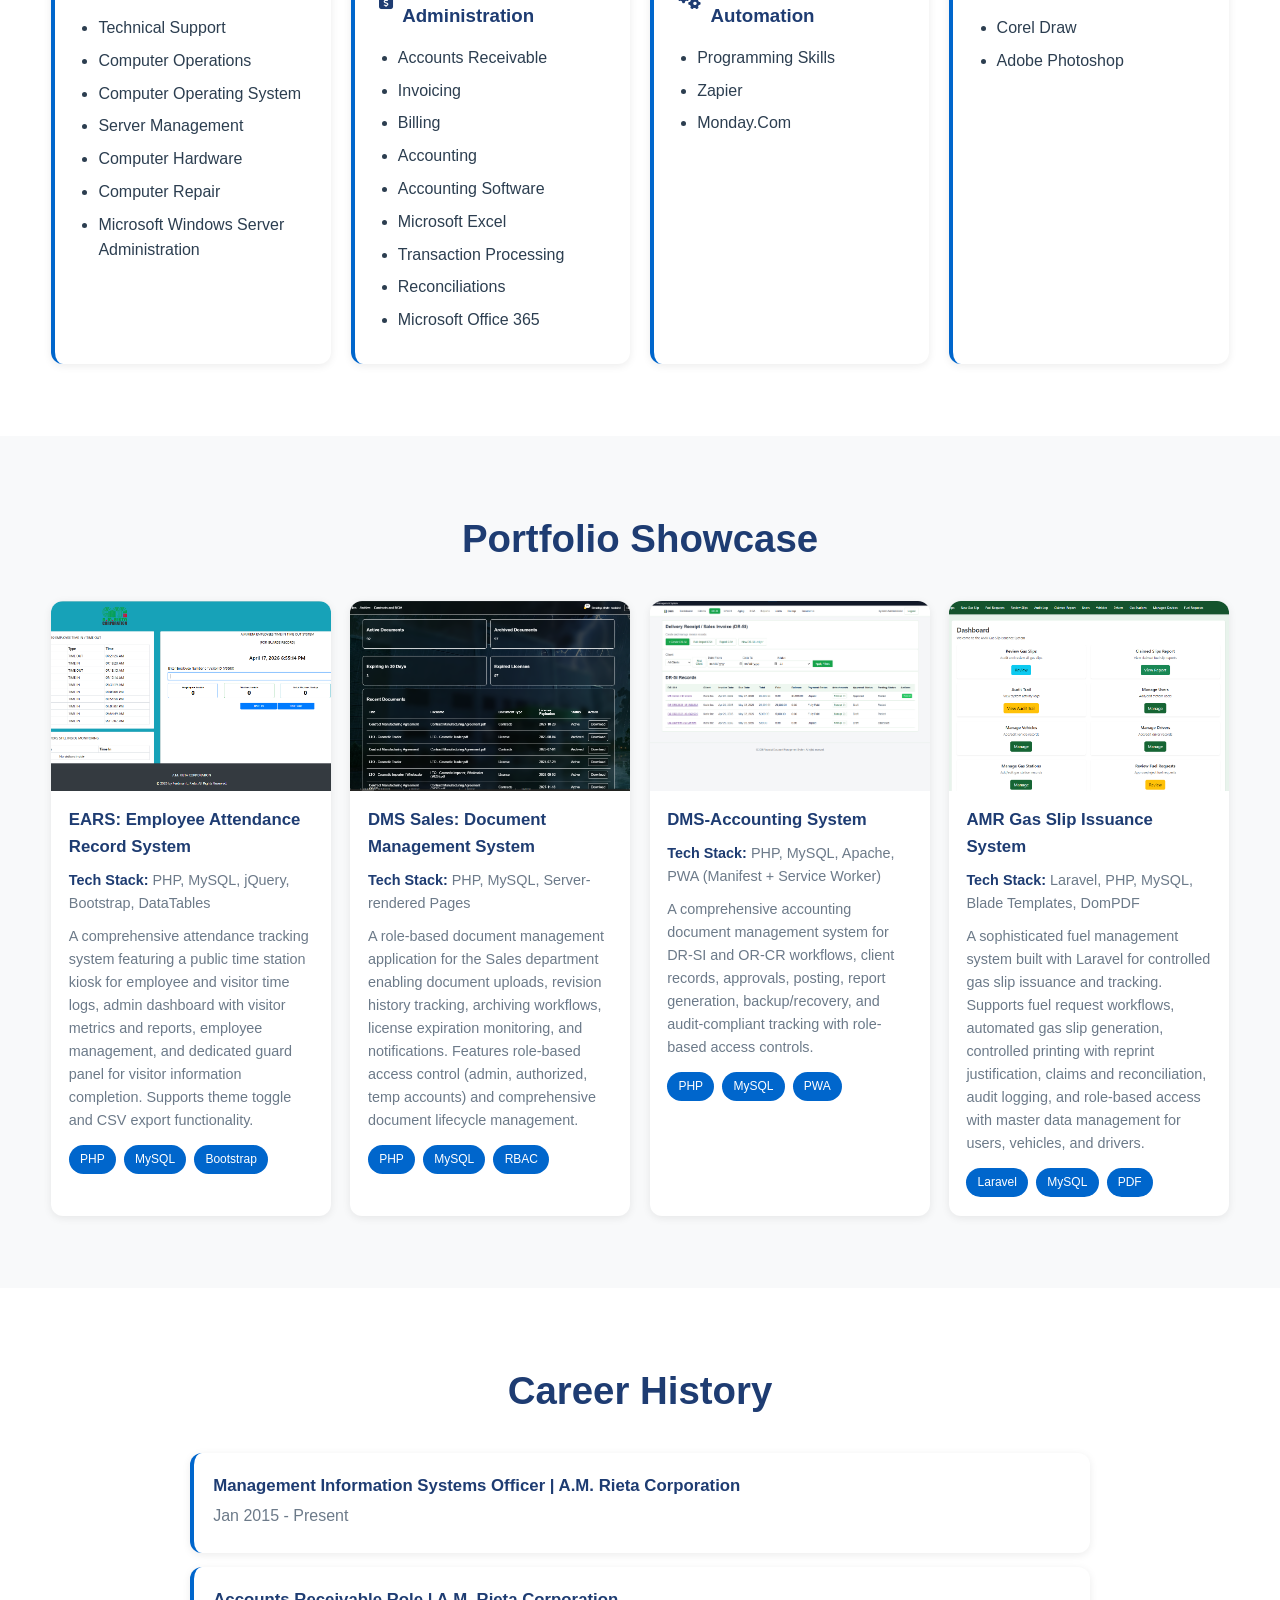
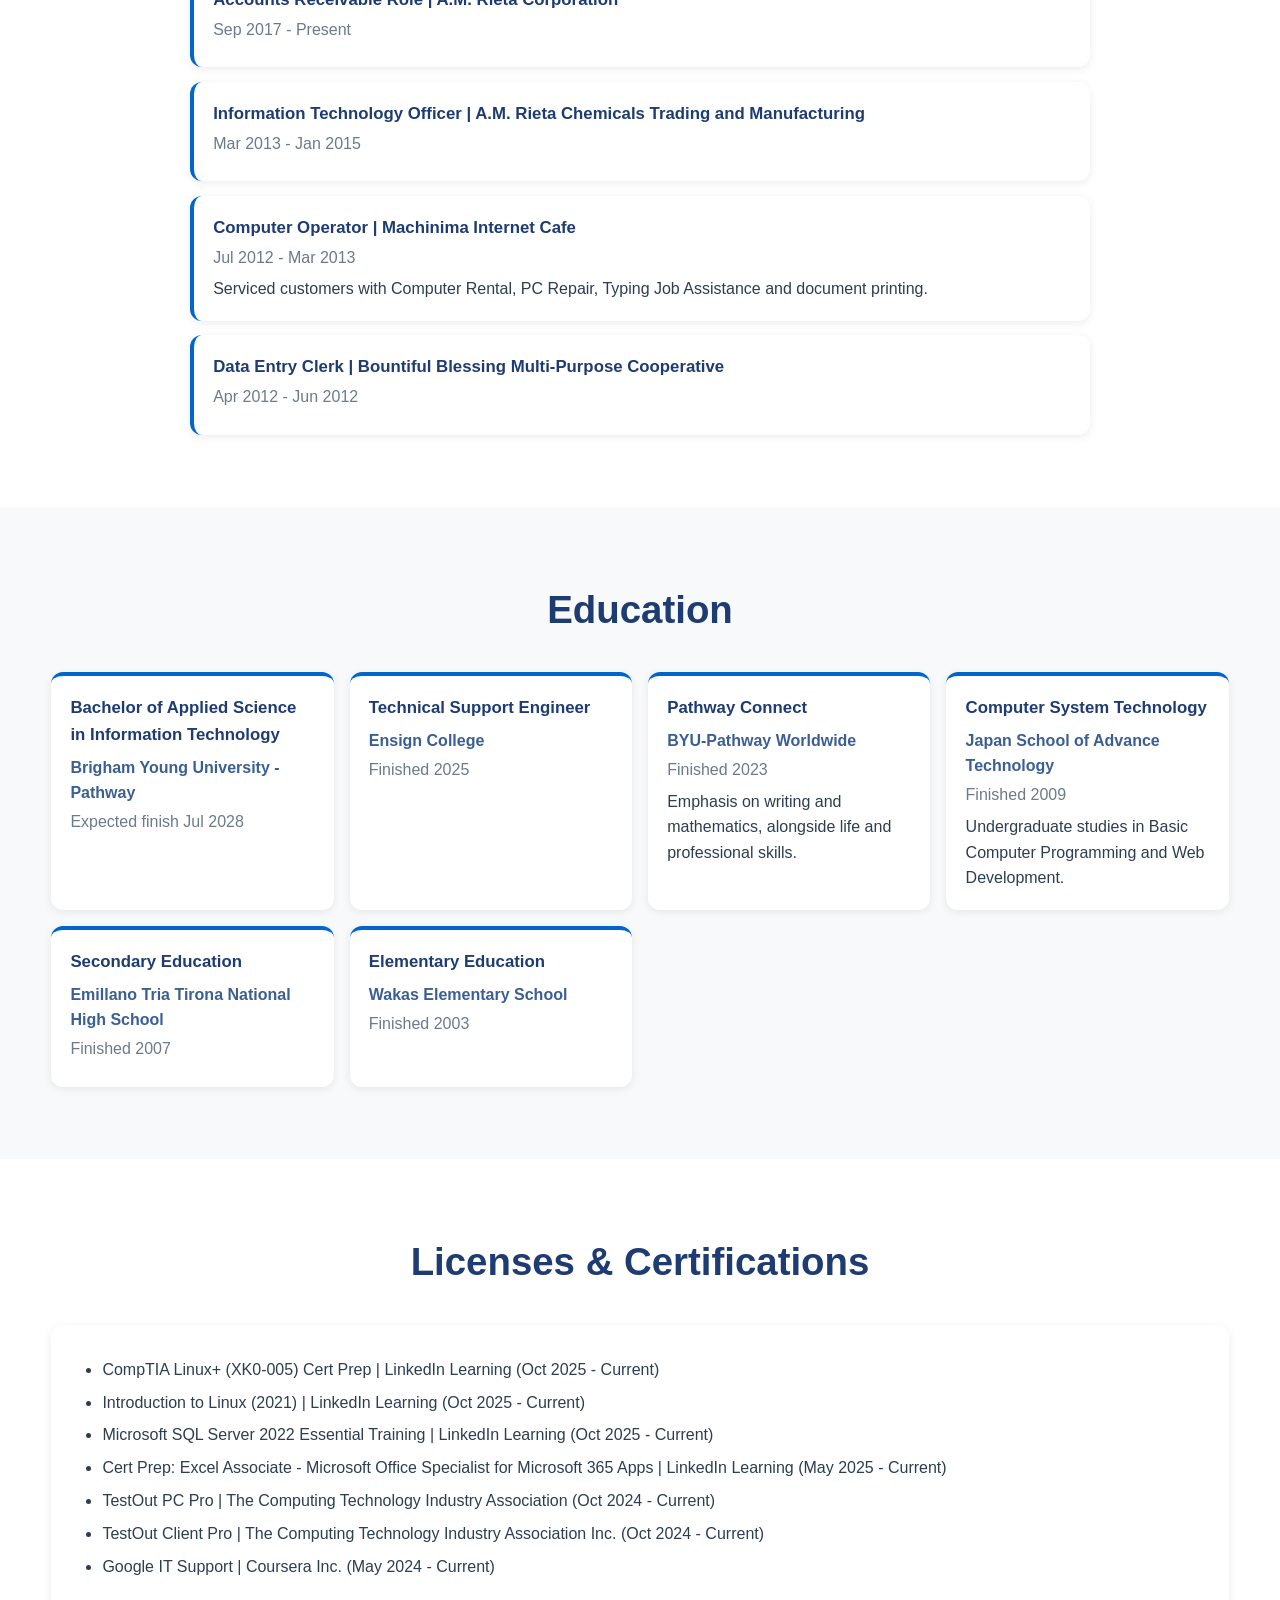
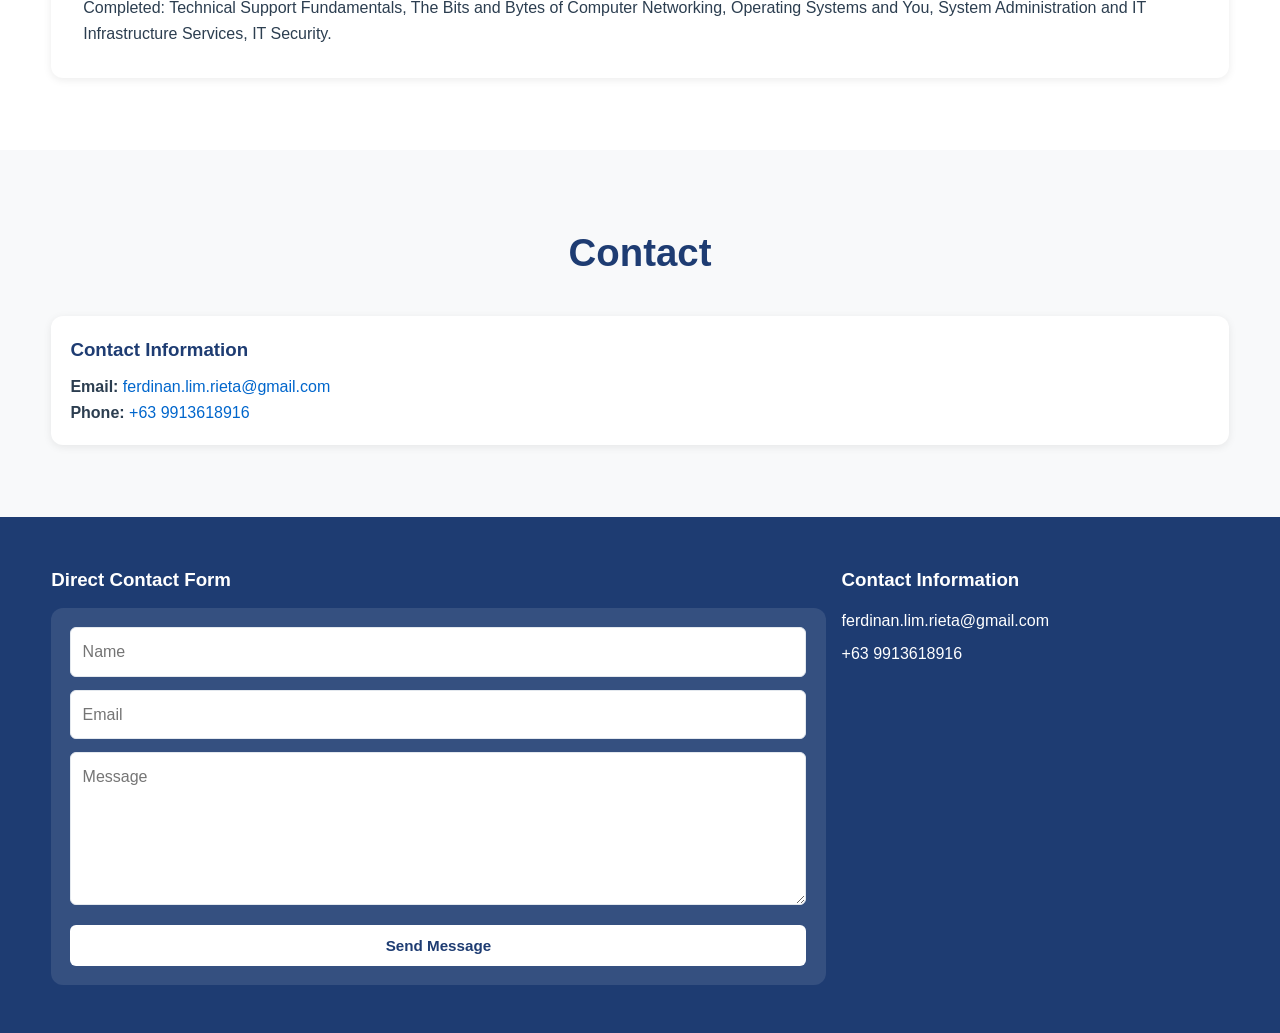
==== commit 6c66c96a: "update DMS-Acounting.txt" ====
--- a/index.html
+++ b/index.html
@@ -135,51 +135,74 @@
         <div class="container">
             <h2 class="section-title">Portfolio Showcase</h2>
             <div class="portfolio-grid">
-                <article class="project-card">
-                    <div class="project-image">
-                        <img src="images/EARS.png" alt="EARS - Employee Attendance Record System">
-                    </div>
-                    <div class="project-info">
-                        <h3>EARS: Employee Attendance Record System</h3>
-                        <p><strong>Tech Stack:</strong> PHP, MySQL, jQuery, Bootstrap, DataTables</p>
-                        <p>A comprehensive attendance tracking system featuring a public time station kiosk for employee and visitor time logs, admin dashboard with visitor metrics and reports, employee management, and dedicated guard panel for visitor information completion. Supports theme toggle and CSV export functionality.</p>
-                        <div class="tech-tags">
-                            <span class="tag">PHP</span>
-                            <span class="tag">MySQL</span>
-                            <span class="tag">Bootstrap</span>
-                        </div>
-                    </div>
-                </article>
-                <article class="project-card">
-                    <div class="project-image">
-                        <img src="images/DMSSales.png" alt="DMS Sales - Document Management System">
-                    </div>
-                    <div class="project-info">
-                        <h3>DMS Sales: Document Management System</h3>
-                        <p><strong>Tech Stack:</strong> PHP, MySQL, Server-rendered Pages</p>
-                        <p>A role-based document management application for the Sales department enabling document uploads, revision history tracking, archiving workflows, license expiration monitoring, and notifications. Features role-based access control (admin, authorized, temp accounts) and comprehensive document lifecycle management.</p>
-                        <div class="tech-tags">
-                            <span class="tag">PHP</span>
-                            <span class="tag">MySQL</span>
-                            <span class="tag">RBAC</span>
-                        </div>
-                    </div>
-                </article>
-                <article class="project-card">
-                    <div class="project-image">
-                        <img src="images/Gas Slip System.png" alt="AMR Gas Slip Issuance System">
-                    </div>
-                    <div class="project-info">
-                        <h3>AMR Gas Slip Issuance System</h3>
-                        <p><strong>Tech Stack:</strong> Laravel, PHP, MySQL, Blade Templates, DomPDF</p>
-                        <p>A sophisticated fuel management system built with Laravel for controlled gas slip issuance and tracking. Supports fuel request workflows, automated gas slip generation, controlled printing with reprint justification, claims and reconciliation, audit logging, and role-based access with master data management for users, vehicles, and drivers.</p>
-                        <div class="tech-tags">
-                            <span class="tag">Laravel</span>
-                            <span class="tag">MySQL</span>
-                            <span class="tag">PDF</span>
-                        </div>
-                    </div>
-                </article>
+                <a href="ears-project.html" class="project-card-link">
+                    <article class="project-card">
+                        <div class="project-image">
+                            <img src="images/EARS.png" alt="EARS - Employee Attendance Record System">
+                        </div>
+                        <div class="project-info">
+                            <h3>EARS: Employee Attendance Record System</h3>
+                            <p><strong>Tech Stack:</strong> PHP, MySQL, jQuery, Bootstrap, DataTables</p>
+                            <p>A comprehensive attendance tracking system featuring a public time station kiosk for employee and visitor time logs, admin dashboard with visitor metrics and reports, employee management, and dedicated guard panel for visitor information completion. Supports theme toggle and CSV export functionality.</p>
+                            <div class="tech-tags">
+                                <span class="tag">PHP</span>
+                                <span class="tag">MySQL</span>
+                                <span class="tag">Bootstrap</span>
+                            </div>
+                        </div>
+                    </article>
+                </a>
+                <a href="dms-project.html" class="project-card-link">
+                    <article class="project-card">
+                        <div class="project-image">
+                            <img src="images/DMSSales.png" alt="DMS Sales - Document Management System">
+                        </div>
+                        <div class="project-info">
+                            <h3>DMS Sales: Document Management System</h3>
+                            <p><strong>Tech Stack:</strong> PHP, MySQL, Server-rendered Pages</p>
+                            <p>A role-based document management application for the Sales department enabling document uploads, revision history tracking, archiving workflows, license expiration monitoring, and notifications. Features role-based access control (admin, authorized, temp accounts) and comprehensive document lifecycle management.</p>
+                            <div class="tech-tags">
+                                <span class="tag">PHP</span>
+                                <span class="tag">MySQL</span>
+                                <span class="tag">RBAC</span>
+                            </div>
+                        </div>
+                    </article>
+                </a>
+                <a href="dms-accounting-project.html" class="project-card-link">
+                    <article class="project-card">
+                        <div class="project-image">
+                            <img src="images/DMSAccounting.png" alt="DMS-Accounting System">
+                        </div>
+                        <div class="project-info">
+                            <h3>DMS-Accounting System</h3>
+                            <p><strong>Tech Stack:</strong> PHP, MySQL, Apache, PWA (Manifest + Service Worker)</p>
+                            <p>A comprehensive accounting document management system for DR-SI and OR-CR workflows, client records, approvals, posting, report generation, backup/recovery, and audit-compliant tracking with role-based access controls.</p>
+                            <div class="tech-tags">
+                                <span class="tag">PHP</span>
+                                <span class="tag">MySQL</span>
+                                <span class="tag">PWA</span>
+                            </div>
+                        </div>
+                    </article>
+                </a>
+                <a href="gas-slip-project.html" class="project-card-link">
+                    <article class="project-card">
+                        <div class="project-image">
+                            <img src="images/Gas Slip System.png" alt="AMR Gas Slip Issuance System">
+                        </div>
+                        <div class="project-info">
+                            <h3>AMR Gas Slip Issuance System</h3>
+                            <p><strong>Tech Stack:</strong> Laravel, PHP, MySQL, Blade Templates, DomPDF</p>
+                            <p>A sophisticated fuel management system built with Laravel for controlled gas slip issuance and tracking. Supports fuel request workflows, automated gas slip generation, controlled printing with reprint justification, claims and reconciliation, audit logging, and role-based access with master data management for users, vehicles, and drivers.</p>
+                            <div class="tech-tags">
+                                <span class="tag">Laravel</span>
+                                <span class="tag">MySQL</span>
+                                <span class="tag">PDF</span>
+                            </div>
+                        </div>
+                    </article>
+                </a>
             </div>
         </div>
     </section>
--- a/styles.css
+++ b/styles.css
@@ -312,8 +312,25 @@
     gap: 1.2rem;
 }
 
+.project-card-link {
+    text-decoration: none;
+    color: inherit;
+    display: flex;
+    cursor: pointer;
+    transition: transform 0.3s ease, box-shadow 0.3s ease;
+}
+
+.project-card-link:hover {
+    transform: translateY(-8px);
+}
+
+.project-card-link:hover .project-card {
+    box-shadow: var(--shadow-md);
+}
+
 .project-card {
     overflow: hidden;
+    transition: all 0.3s ease;
 }
 
 .project-image {
